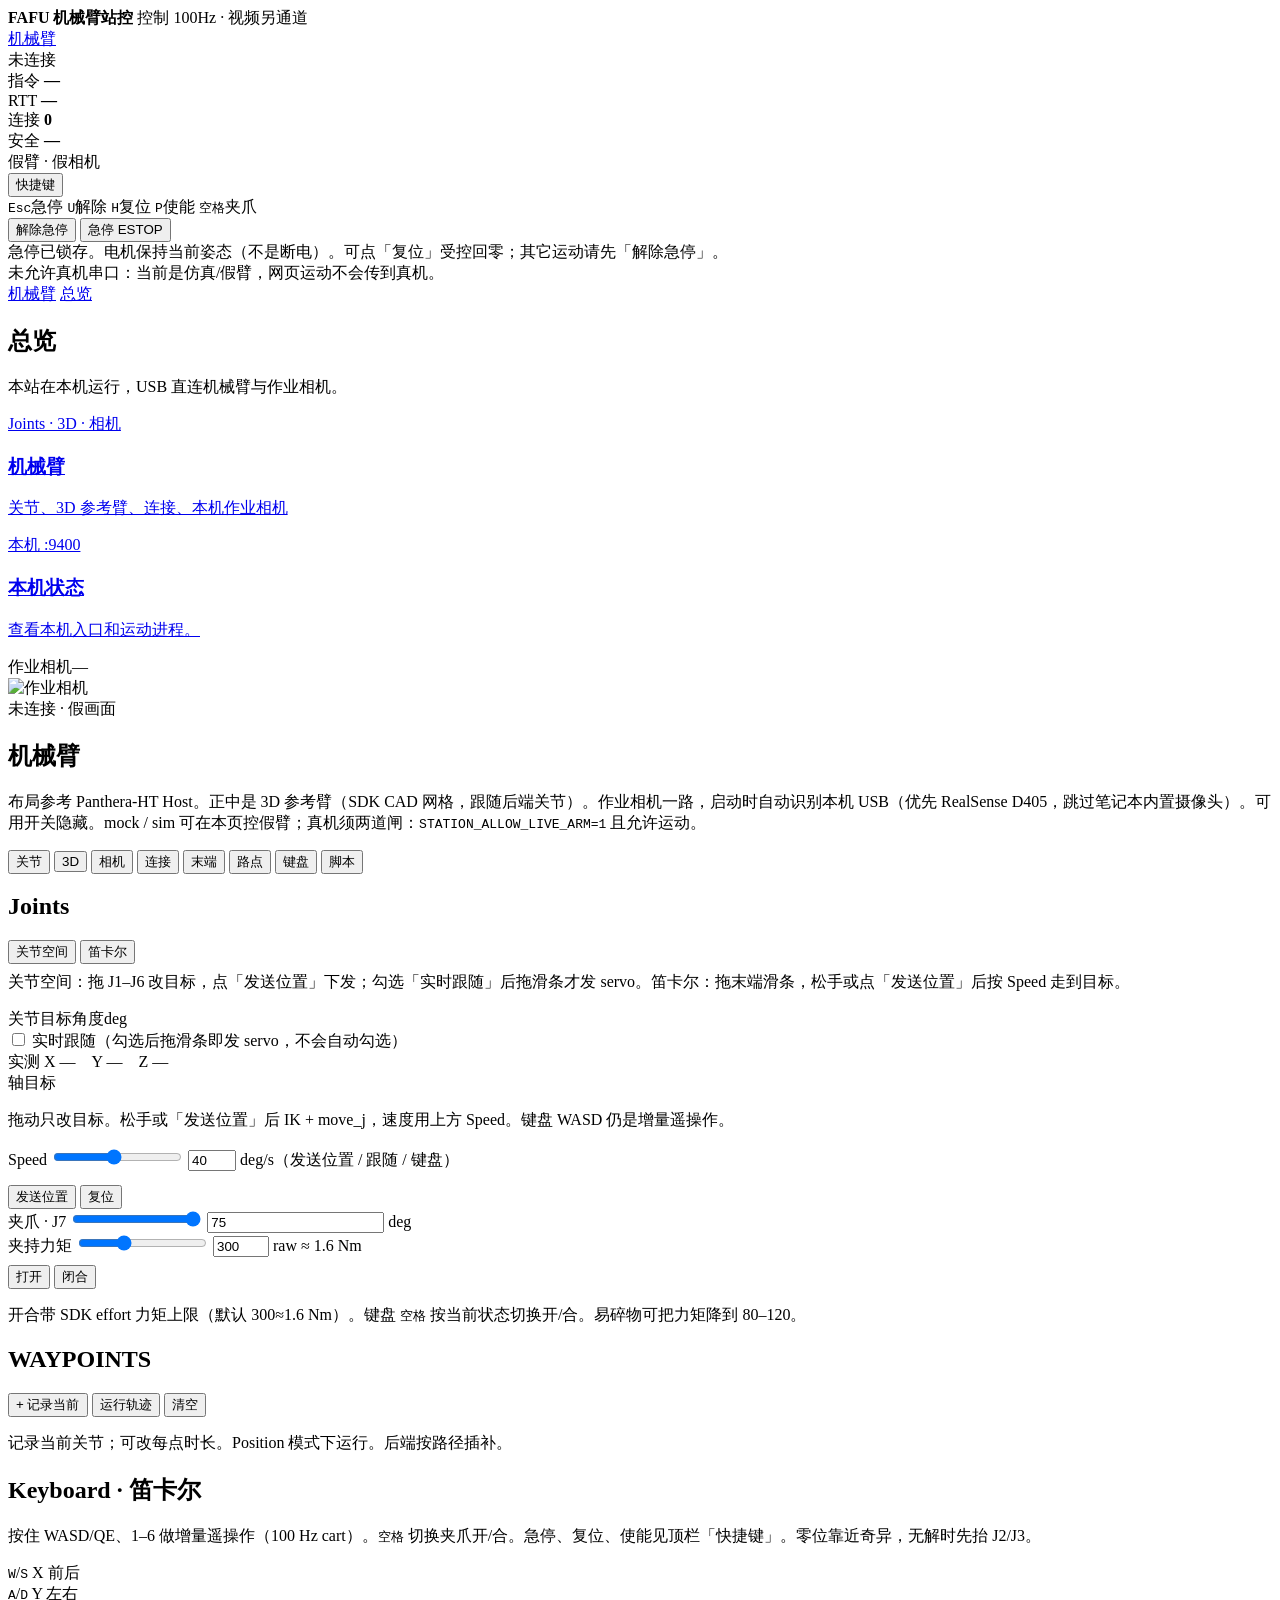
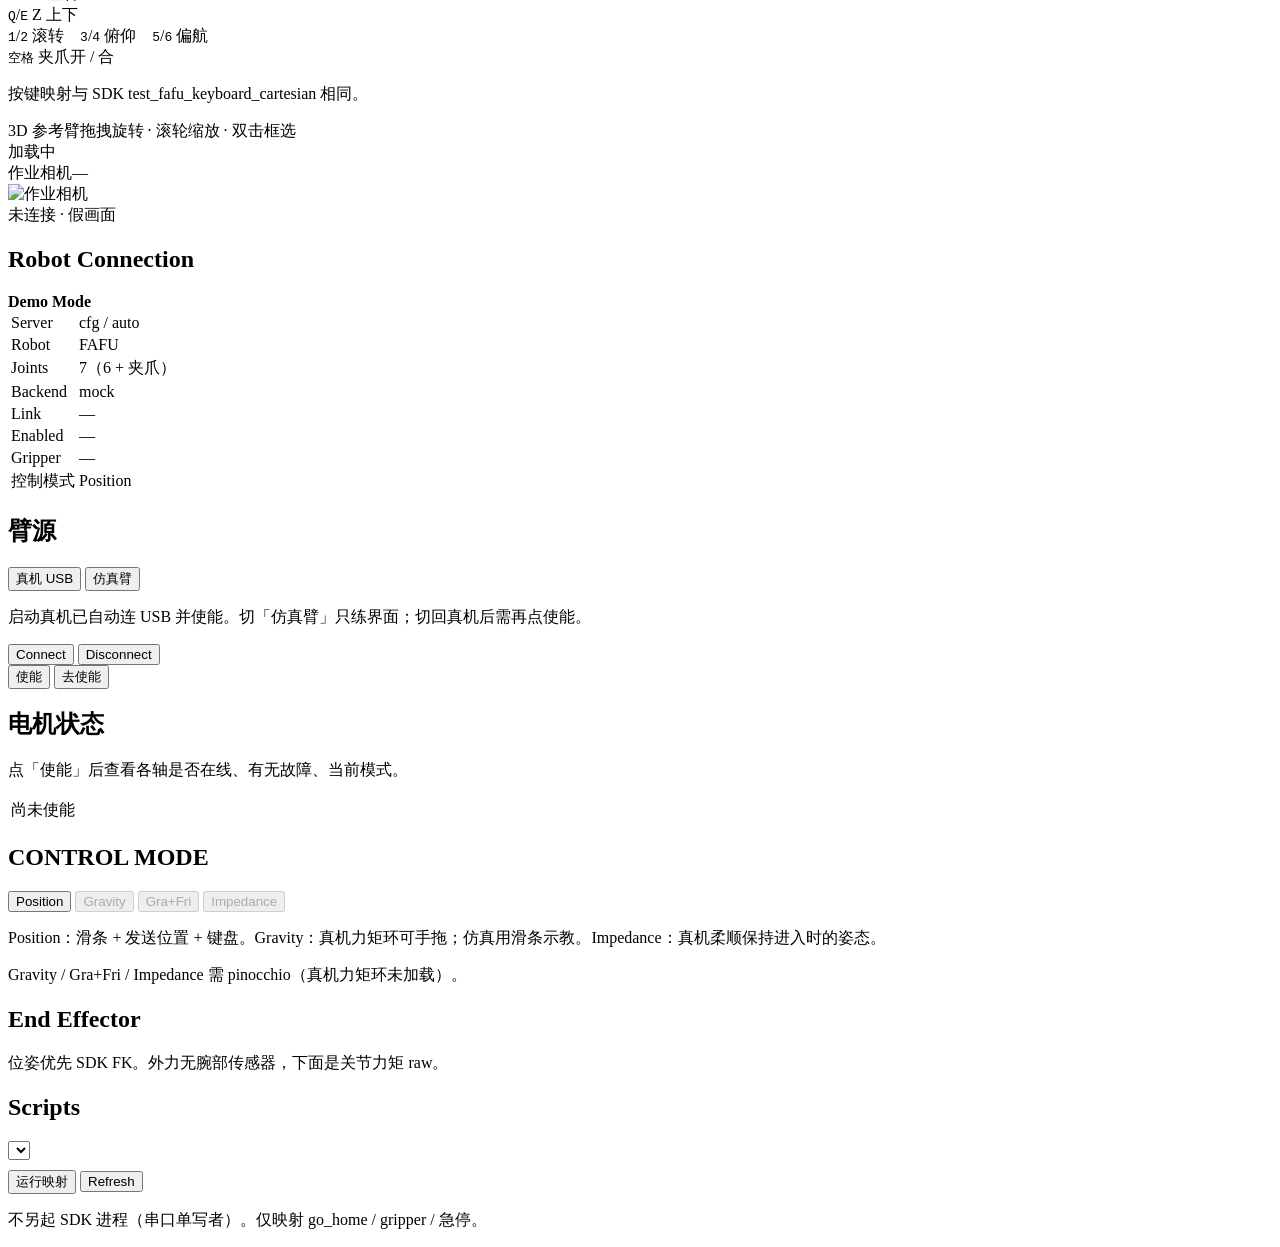
==== robot_station/web/static/index.html @ 142abe85 "Initial commit: FAFU arm station host" ====
<!DOCTYPE html>
<html lang="zh-CN">
<head>
  <meta charset="utf-8"/>
  <meta name="viewport" content="width=device-width, initial-scale=1"/>
  <title>FAFU 机械臂站控</title>
  <link rel="stylesheet" href="/static/css/app.css"/>
</head>
<body>
<div class="app" id="app">
  <div class="top">
    <div class="brand">
      <b>FAFU 机械臂站控</b>
      <span id="brandSub">控制 100Hz · 视频另通道</span>
    </div>
    <div class="page-jump" id="pageJump">
      <a href="#/arm" data-page="arm" class="on">机械臂</a>
    </div>
    <div class="leds">
      <div class="led"><span class="dot off" id="dotLink"></span> <span id="linkTxt">未连接</span></div>
      <div class="led">指令 <b id="hzTxt">—</b></div>
      <div class="led">RTT <b id="rttTxt">—</b></div>
      <div class="led">连接 <b id="cliTxt">0</b></div>
      <div class="led">安全 <b id="safeTxt">—</b></div>
      <div class="led"><span class="dot warn" id="mockDot"></span> <span id="mockTxt">假臂 · 假相机</span></div>
    </div>
    <div class="hotkeys" id="hotkeyBar">
      <button type="button" class="hotkey-toggle" id="btnHotkeys" aria-expanded="false" aria-controls="hotkeyPop">快捷键</button>
      <span class="hotkey-flash" id="hotkeyFlash" hidden></span>
      <div class="hotkey-chips" id="hotkeyChips">
        <span data-hot="estop"><kbd>Esc</kbd>急停</span>
        <span data-hot="clear"><kbd>U</kbd>解除</span>
        <span data-hot="home"><kbd>H</kbd>复位</span>
        <span data-hot="enable"><kbd>P</kbd>使能</span>
        <span data-hot="grip-toggle"><kbd>空格</kbd>夹爪</span>
      </div>
      <div class="hotkey-pop" id="hotkeyPop" hidden>
        <p class="hotkey-note">输入框打字时除 <kbd>Esc</kbd> 外不触发。笛卡尔键按住连续动；其余点一下即执行，顶栏会亮出当前指令。</p>
        <div class="hotkey-cols">
          <div>
            <h3>指令</h3>
            <ul class="hotkey-list">
              <li data-hot="estop"><span class="hot-keys"><kbd>Esc</kbd></span><span>急停（保持当前姿态）</span></li>
              <li data-hot="clear"><span class="hot-keys"><kbd>U</kbd></span><span>解除急停</span></li>
              <li data-hot="home"><span class="hot-keys"><kbd>H</kbd></span><span>复位回零</span></li>
              <li data-hot="send"><span class="hot-keys"><kbd>Enter</kbd></span><span>发送位置</span></li>
              <li data-hot="enable"><span class="hot-keys"><kbd>P</kbd></span><span>使能</span></li>
              <li data-hot="disable"><span class="hot-keys"><kbd>L</kbd></span><span>去使能</span></li>
              <li data-hot="grip-toggle"><span class="hot-keys"><kbd>空格</kbd></span><span>夹爪开 / 合（按当前状态切换）</span></li>
              <li data-hot="follow"><span class="hot-keys"><kbd>F</kbd></span><span>实时跟随开/关</span></li>
              <li data-hot="joint"><span class="hot-keys"><kbd>J</kbd></span><span>关节空间</span></li>
              <li data-hot="cartspace"><span class="hot-keys"><kbd>T</kbd></span><span>笛卡尔空间</span></li>
            </ul>
          </div>
          <div>
            <h3>笛卡尔遥操作（按住）</h3>
            <ul class="hotkey-list">
              <li data-hot="cart-move"><span class="hot-keys"><kbd>W</kbd><kbd>S</kbd></span><span>X 前后</span></li>
              <li data-hot="cart-move"><span class="hot-keys"><kbd>A</kbd><kbd>D</kbd></span><span>Y 左右</span></li>
              <li data-hot="cart-move"><span class="hot-keys"><kbd>Q</kbd><kbd>E</kbd></span><span>Z 上下</span></li>
              <li data-hot="cart-move"><span class="hot-keys"><kbd>1</kbd><kbd>2</kbd></span><span>滚转</span></li>
              <li data-hot="cart-move"><span class="hot-keys"><kbd>3</kbd><kbd>4</kbd></span><span>俯仰</span></li>
              <li data-hot="cart-move"><span class="hot-keys"><kbd>5</kbd><kbd>6</kbd></span><span>偏航</span></li>
            </ul>
          </div>
        </div>
      </div>
    </div>
    <button class="ok" type="button" id="btnClear" data-hot="clear" data-idle="解除急停">解除急停</button>
    <button class="danger estop" type="button" id="btnEstop" data-hot="estop" data-idle="急停 ESTOP">急停 ESTOP</button>
  </div>
  <div class="banner" id="estopBanner">急停已锁存。电机保持当前姿态（不是断电）。可点「复位」受控回零；其它运动请先「解除急停」。</div>
  <div class="banner collect on" id="collectBanner">未允许真机串口：当前是仿真/假臂，网页运动不会传到真机。</div>
  <nav class="navtabs" id="navTabs">
    <a href="#/arm" data-page="arm" class="on">机械臂</a>
    <a href="#/home" data-page="home">总览</a>
  </nav>
  <div class="wrap wide">
    <section class="page" id="page-home">
      <div class="page-head">
        <h1>总览</h1>
        <p id="homeHint">本站在本机运行，USB 直连机械臂与作业相机。</p>
      </div>
      <div class="metrics" id="homeMetrics"></div>
      <div class="tiles">
        <a class="tile" href="#/arm"><div class="tag">Joints · 3D · 相机</div><h3>机械臂</h3><p>关节、3D 参考臂、连接、本机作业相机</p></a>
        <a class="tile" href="/lab"><div class="tag">本机 :9400</div><h3>本机状态</h3><p>查看本机入口和运动进程。</p></a>
      </div>
      <div class="cams cams-home" style="margin-top:14px">
        <div class="cam-box"><header><span id="homeRole0">作业相机</span><span id="homeFps0">—</span></header>
          <div class="cam-stage"><img id="homeCam0" alt="作业相机"/><div class="cam-overlay js-cam-overlay">未连接 · 假画面</div></div>
        </div>
      </div>
    </section>

    <section class="page on" id="page-arm">
      <div class="page-head">
        <h1>机械臂</h1>
        <p>布局参考 Panthera-HT Host。正中是 3D 参考臂（SDK CAD 网格，跟随后端关节）。作业相机一路，启动时自动识别本机 USB（优先 RealSense D405，跳过笔记本内置摄像头）。可用开关隐藏。mock / sim 可在本页控假臂；真机须两道闸：<code>STATION_ALLOW_LIVE_ARM=1</code> 且允许运动。</p>
        <div class="host-toggles" id="hostToggles">
          <button type="button" class="on" data-panel="joints">关节</button>
          <button type="button" class="on" data-panel="twin">3D</button>
          <button type="button" class="on" data-panel="cams">相机</button>
          <button type="button" class="on" data-panel="conn">连接</button>
          <button type="button" class="on" data-panel="ee">末端</button>
          <button type="button" class="on" data-panel="wp">路点</button>
          <button type="button" class="on" data-panel="kb">键盘</button>
          <button type="button" data-panel="scripts">脚本</button>
        </div>
      </div>
      <div class="arm-workspace">
        <div class="arm-col">
          <div class="card joints-card" id="panel-joints">
            <h2>Joints</h2>
            <div class="mode-btns" id="spaceBtns">
              <button type="button" class="mode-btn active" data-space="joint" data-hot="joint">关节空间</button>
              <button type="button" class="mode-btn" data-space="cart" data-hot="cartspace">笛卡尔</button>
            </div>
            <p class="hint" id="spaceHint" style="margin-top:8px">关节空间：拖 J1–J6 改目标，点「发送位置」下发；勾选「实时跟随」后拖滑条才发 servo。笛卡尔：拖末端滑条，松手或点「发送位置」后按 Speed 走到目标。</p>
            <div class="space-panel" id="jointSpace">
              <div class="joint-head"><span>关节</span><span>目标角度</span><span>deg</span></div>
              <div id="jointList"></div>
              <label class="follow-row" data-hot="follow"><input type="checkbox" id="armFollow"/> 实时跟随（勾选后拖滑条即发 servo，不会自动勾选）</label>
            </div>
            <div class="space-panel off" id="cartSpace">
              <div class="cart-pose" id="cartPose">实测  X —　Y —　Z —</div>
              <div class="joint-head cart-head"><span>轴</span><span>目标</span><span></span><span></span></div>
              <div class="cart-list" id="cartList"></div>
              <p class="hint" id="kbPadHint">拖动只改目标。松手或「发送位置」后 IK + move_j，速度用上方 Speed。键盘 WASD 仍是增量遥操作。</p>
            </div>
            <div class="speed-row">
              <span>Speed</span>
              <input id="armSpeedRange" type="range" min="5" max="80" step="1" value="40"/>
              <input id="armSpeed" type="number" value="40" min="5" max="80" step="1"/>
              <span>deg/s（发送位置 / 跟随 / 键盘）</span>
            </div>
            <div class="row" style="margin-top:14px">
              <button class="primary" type="button" id="btnSendArm" data-hot="send" data-idle="发送位置">发送位置</button>
              <button type="button" id="btnHome" data-hot="home" data-idle="复位">复位</button>
            </div>
            <div class="grip-row">
              <span>夹爪 · J7</span>
              <input id="gripRange" type="range" min="8" max="75" step="0.5" value="75"/>
              <input id="gripDeg" type="number" step="0.5" value="75"/>
              <span>deg</span>
            </div>
            <div class="grip-row">
              <span>夹持力矩</span>
              <input id="gripEffortRange" type="range" min="50" max="800" step="10" value="300"/>
              <input id="gripEffort" type="number" min="50" max="800" step="10" value="300"/>
              <span id="gripEffortUnit">raw ≈ 1.6 Nm</span>
            </div>
            <div class="row" style="margin-top:8px">
              <button class="ok" type="button" id="btnGripOpen" data-hot="grip-open" data-idle="打开">打开</button>
              <button type="button" id="btnGripClose" data-hot="grip-close" data-idle="闭合">闭合</button>
            </div>
            <p class="hint">开合带 SDK effort 力矩上限（默认 300≈1.6 Nm）。键盘 <kbd>空格</kbd> 按当前状态切换开/合。易碎物可把力矩降到 80–120。</p>
            <p class="hint" id="armAck"></p>
          </div>
          <div class="card" id="panel-wp">
            <h2>WAYPOINTS</h2>
            <div class="row">
              <button type="button" id="btnWpAdd" data-idle="+ 记录当前">+ 记录当前</button>
              <button class="primary" type="button" id="btnWpRun" data-idle="运行轨迹">运行轨迹</button>
              <button type="button" id="btnWpClear" data-idle="清空">清空</button>
            </div>
            <ul class="wp-list" id="wpList"></ul>
            <p class="hint">记录当前关节；可改每点时长。Position 模式下运行。后端按路径插补。</p>
          </div>
          <div class="card" id="panel-kb">
            <h2>Keyboard · 笛卡尔</h2>
            <p class="hint" style="margin-top:0">按住 WASD/QE、1–6 做增量遥操作（100 Hz cart）。<kbd>空格</kbd> 切换夹爪开/合。急停、复位、使能见顶栏「快捷键」。零位靠近奇异，无解时先抬 J2/J3。</p>
            <div class="kb-map">
              <div><kbd>W</kbd>/<kbd>S</kbd> X 前后</div>
              <div><kbd>A</kbd>/<kbd>D</kbd> Y 左右</div>
              <div><kbd>Q</kbd>/<kbd>E</kbd> Z 上下</div>
              <div><kbd>1</kbd>/<kbd>2</kbd> 滚转　<kbd>3</kbd>/<kbd>4</kbd> 俯仰　<kbd>5</kbd>/<kbd>6</kbd> 偏航</div>
              <div><kbd>空格</kbd> 夹爪开 / 合</div>
            </div>
            <p class="hint" id="kbAck">按键映射与 SDK test_fafu_keyboard_cartesian 相同。</p>
          </div>
        </div>
        <div class="arm-col arm-stage" id="panel-stage">
          <div class="twin-box" id="panel-twin">
            <header><span>3D 参考臂</span><span>拖拽旋转 · 滚轮缩放 · 双击框选</span></header>
            <div class="twin-stage" id="arm3dHost">
              <div class="cam-overlay" id="arm3dOverlay">加载中</div>
            </div>
          </div>
          <div class="cams cams-mini" id="panel-cams">
            <div class="cam-box cam-hero">
              <header><span id="camRole0">作业相机</span><span id="camFps0">—</span></header>
              <div class="cam-stage"><img id="cam0" alt="作业相机"/><div class="cam-overlay js-cam-overlay">未连接 · 假画面</div></div>
            </div>
          </div>
        </div>
        <div class="arm-col">
          <div class="card conn-card" id="panel-conn">
            <h2>Robot Connection</h2>
            <div class="conn-status">
              <span class="status-dot connected" id="armDot"></span>
              <b id="armModeBadge">Demo Mode</b>
            </div>
            <table class="conn-table">
              <tr><td>Server</td><td id="armServerUrl">cfg / auto</td></tr>
              <tr><td>Robot</td><td id="armRobotName">FAFU</td></tr>
              <tr><td>Joints</td><td>7（6 + 夹爪）</td></tr>
              <tr><td>Backend</td><td id="armBackend">mock</td></tr>
              <tr><td>Link</td><td id="armLinkTxt">—</td></tr>
              <tr><td>Enabled</td><td id="armEnabled">—</td></tr>
              <tr><td>Gripper</td><td id="armGripTxt">—</td></tr>
              <tr><td>控制模式</td><td id="armCtrlMode">Position</td></tr>
            </table>
            <h2>臂源</h2>
            <div class="mode-btns" id="armSrcBtns">
              <button type="button" class="mode-btn" data-arm-src="fafu" id="btnArmLive" data-idle="真机 USB">真机 USB</button>
              <button type="button" class="mode-btn" data-arm-src="sim" id="btnArmSim" data-idle="仿真臂">仿真臂</button>
            </div>
            <p class="hint" id="armSrcHint">启动真机已自动连 USB 并使能。切「仿真臂」只练界面；切回真机后需再点使能。</p>
            <div class="mode-btns" id="linkBtns">
              <button type="button" class="mode-btn" id="btnArmConnect" data-hot="connect" data-idle="Connect">Connect</button>
              <button type="button" class="mode-btn" id="btnArmDisconnect" data-hot="disconnect" data-idle="Disconnect">Disconnect</button>
            </div>
            <div class="mode-btns" id="powerBtns">
              <button type="button" class="mode-btn" id="btnArmEnable" data-hot="enable" data-idle="使能">使能</button>
              <button type="button" class="mode-btn" id="btnArmDisable" data-hot="disable" data-idle="去使能">去使能</button>
            </div>
            <p class="hint" id="connAck"></p>
            <div class="motor-panel" id="motorPanel">
              <h2>电机状态</h2>
              <p class="hint" id="motorHint" style="margin-top:0">点「使能」后查看各轴是否在线、有无故障、当前模式。</p>
              <table class="conn-table motor-table" id="motorTable">
                <tr><td colspan="4">尚未使能</td></tr>
              </table>
            </div>
            <h2>CONTROL MODE</h2>
            <div class="mode-btns" id="modeBtns">
              <button type="button" class="mode-btn active" data-mode="Position">Position</button>
              <button type="button" class="mode-btn" data-mode="Gravity" disabled title="Gravity：需 pinocchio（真机力矩环未加载）">Gravity</button>
              <button type="button" class="mode-btn" data-mode="Gra+Fri" disabled title="Gra+Fri：需 pinocchio（真机力矩环未加载）">Gra+Fri</button>
              <button type="button" class="mode-btn" data-mode="Impedance" disabled title="Impedance：需 pinocchio（真机力矩环未加载）">Impedance</button>
            </div>
            <p class="hint" id="modeHint">Position：滑条 + 发送位置 + 键盘。Gravity：真机力矩环可手拖；仿真用滑条示教。Impedance：真机柔顺保持进入时的姿态。</p>
            <p class="hint tone-warn" id="modeCapHint">Gravity / Gra+Fri / Impedance 需 pinocchio（真机力矩环未加载）。</p>
          </div>
          <div class="card" id="panel-ee">
            <h2>End Effector</h2>
            <div class="kv" id="eeKv"></div>
            <p class="hint">位姿优先 SDK FK。外力无腕部传感器，下面是关节力矩 raw。</p>
          </div>
          <div class="card off" id="panel-scripts">
            <h2>Scripts</h2>
            <select id="scriptSel"></select>
            <div class="row" style="margin-top:10px">
              <button class="primary" type="button" id="btnScriptRun" data-idle="运行映射">运行映射</button>
              <button type="button" id="btnScriptRefresh" data-idle="Refresh">Refresh</button>
            </div>
            <p class="hint" id="scriptAck">不另起 SDK 进程（串口单写者）。仅映射 go_home / gripper / 急停。</p>
          </div>
          <div class="kv" id="armKv"></div>
        </div>
      </div>
    </section>
  </div>
</div>
<script src="/static/vendor/three.min.js"></script>
<script src="/static/js/arm3d.js"></script>
<script src="/static/js/app.js"></script>
</body>
</html>
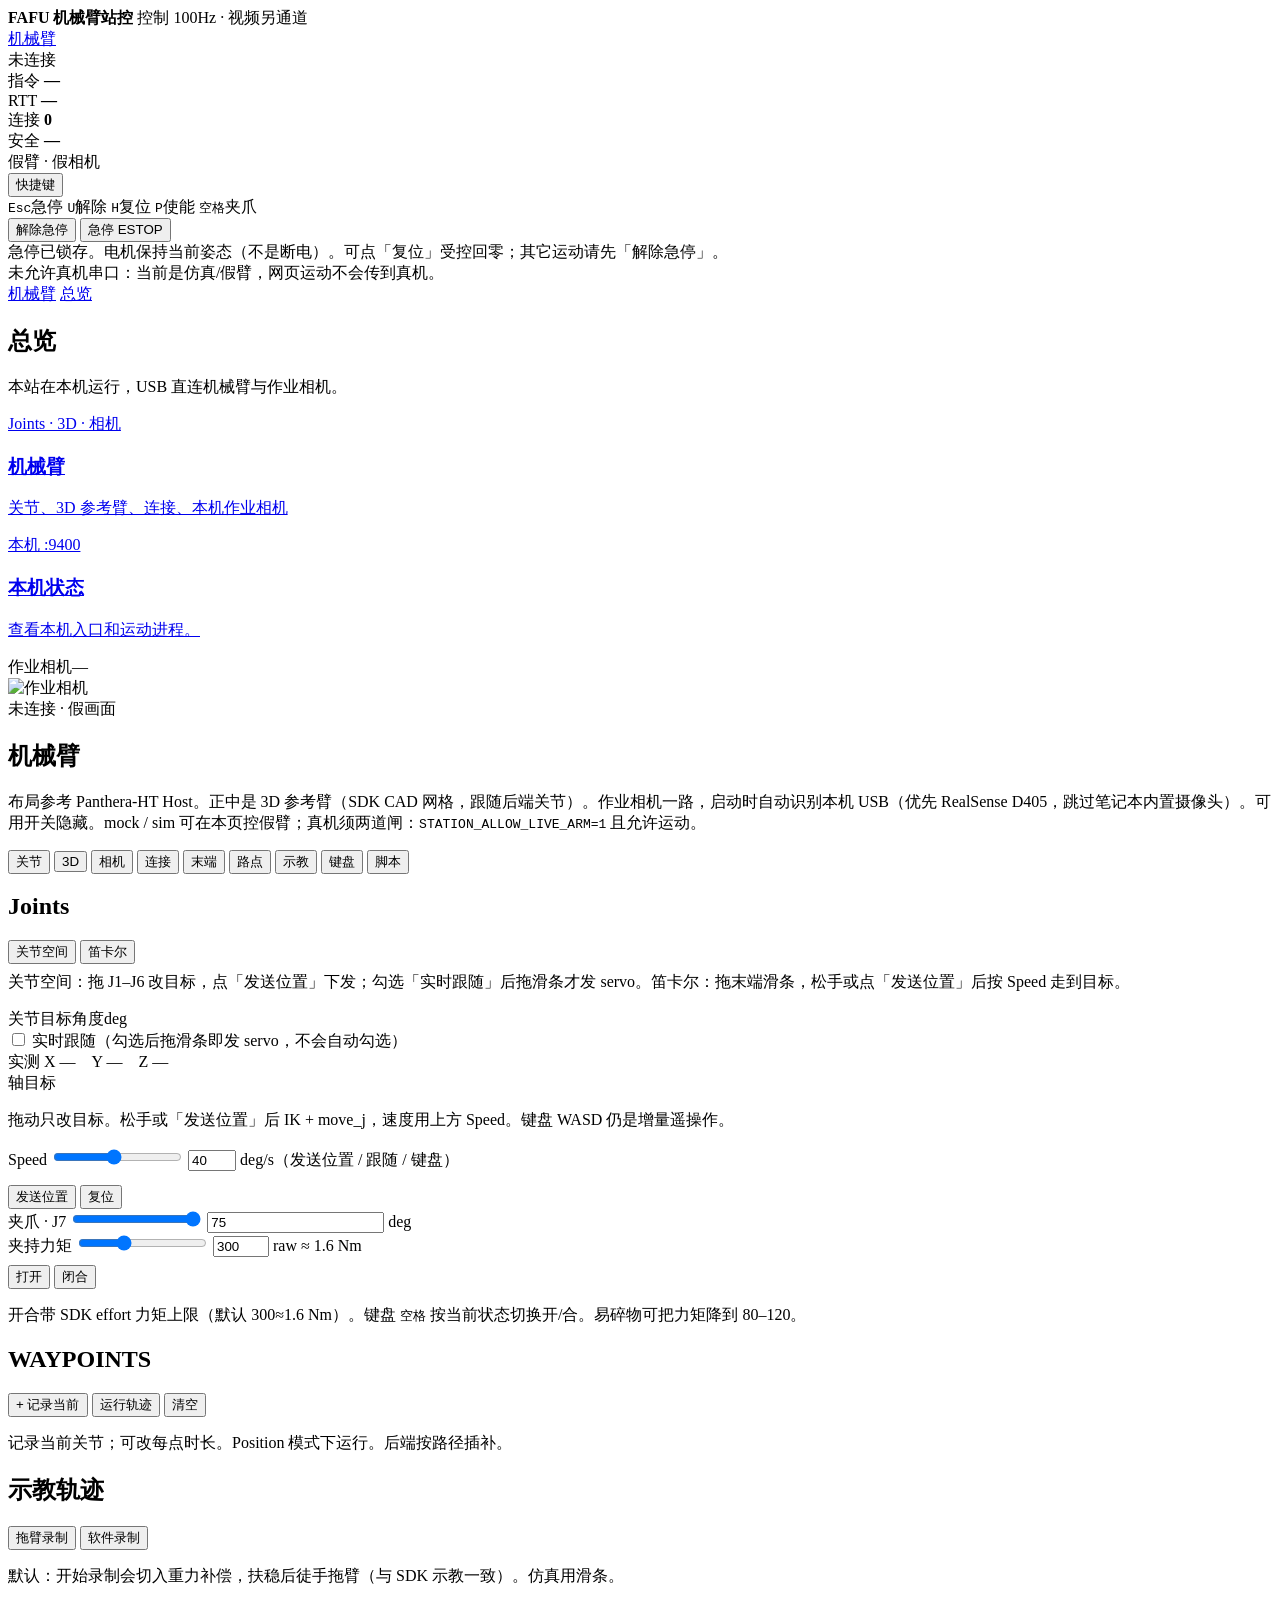
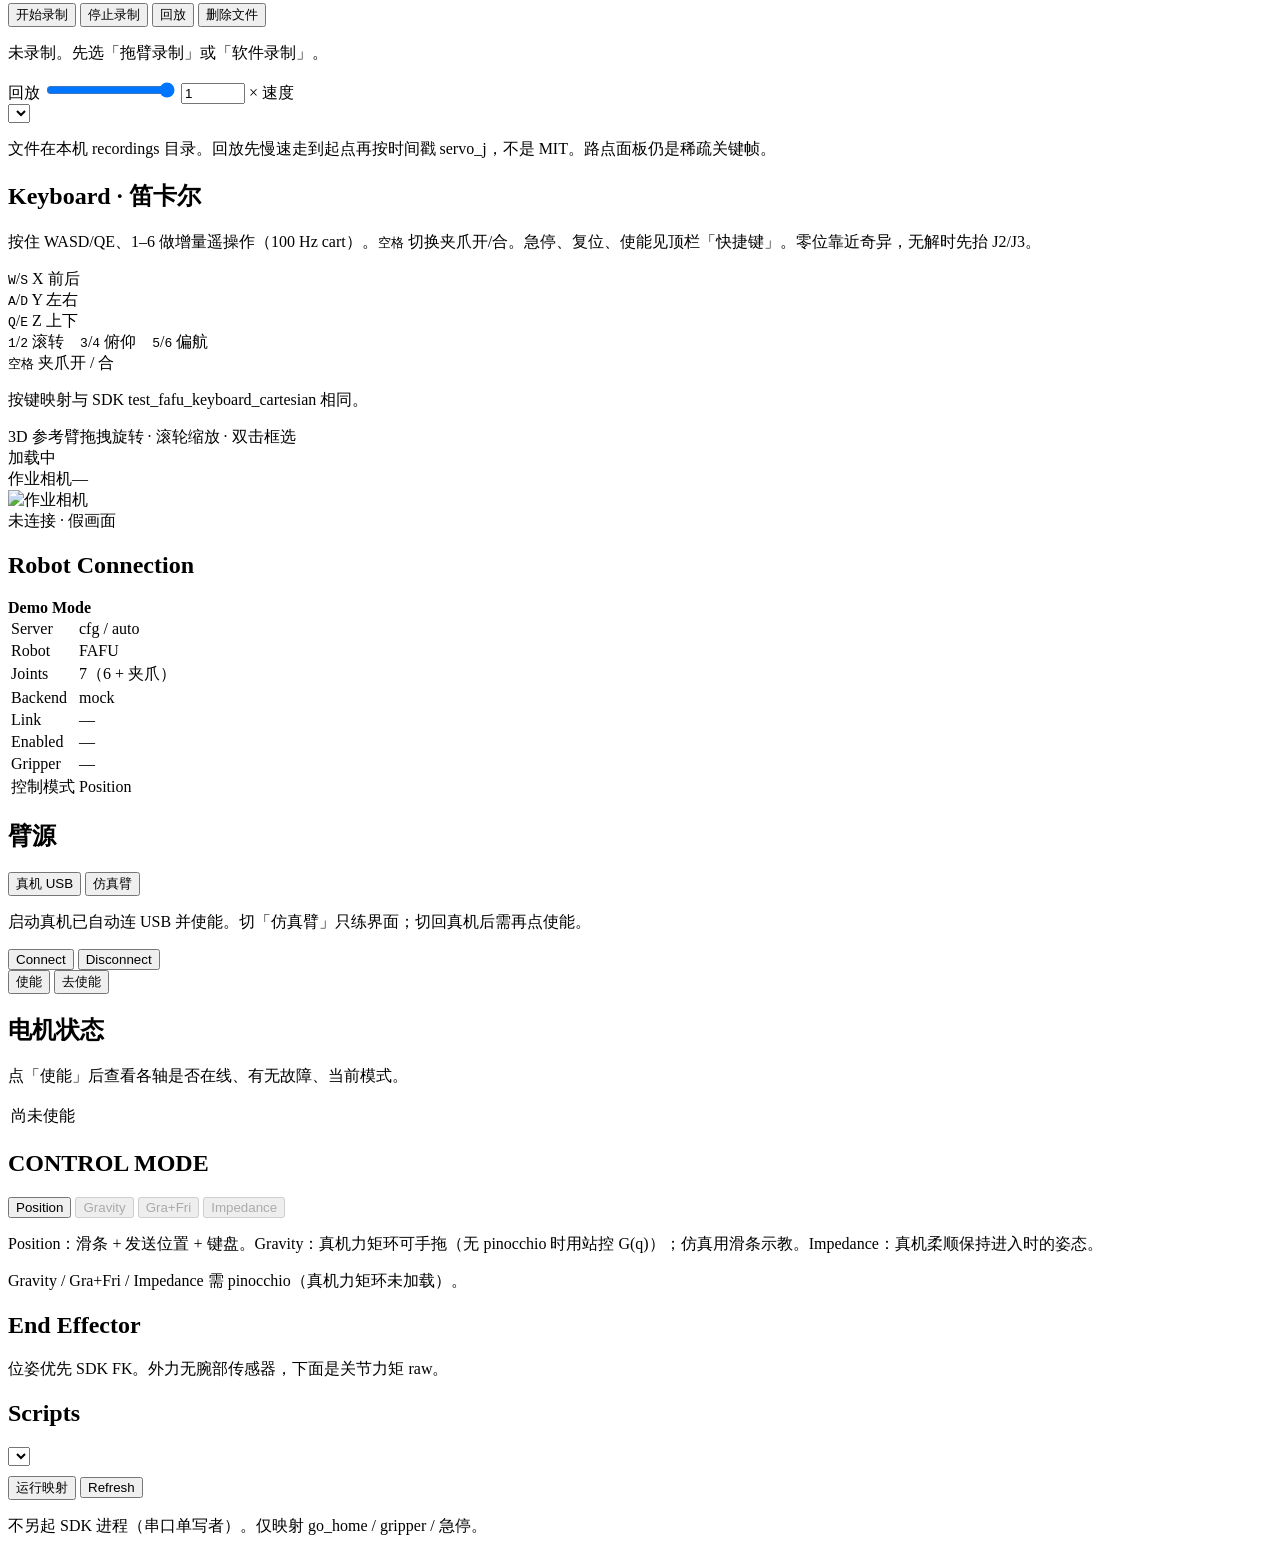
==== commit 2fbec9c6: "feat: 增强机械臂控制与轨迹规划，更新文档与界面" ====
--- a/robot_station/web/static/index.html
+++ b/robot_station/web/static/index.html
@@ -104,6 +104,7 @@
           <button type="button" class="on" data-panel="conn">连接</button>
           <button type="button" class="on" data-panel="ee">末端</button>
           <button type="button" class="on" data-panel="wp">路点</button>
+          <button type="button" class="on" data-panel="traj">示教</button>
           <button type="button" class="on" data-panel="kb">键盘</button>
           <button type="button" data-panel="scripts">脚本</button>
         </div>
@@ -166,6 +167,29 @@
             </div>
             <ul class="wp-list" id="wpList"></ul>
             <p class="hint">记录当前关节；可改每点时长。Position 模式下运行。后端按路径插补。</p>
+          </div>
+          <div class="card" id="panel-traj">
+            <h2>示教轨迹</h2>
+            <div class="mode-btns" id="trajTeachBtns">
+              <button type="button" class="mode-btn active" data-traj-teach="drag">拖臂录制</button>
+              <button type="button" class="mode-btn" data-traj-teach="soft">软件录制</button>
+            </div>
+            <p class="hint" id="trajTeachHint">默认：开始录制会切入重力补偿，扶稳后徒手拖臂（与 SDK 示教一致）。仿真用滑条。</p>
+            <div class="row">
+              <button type="button" id="btnRecStart" data-idle="开始录制">开始录制</button>
+              <button type="button" id="btnRecStop" data-idle="停止录制">停止录制</button>
+              <button class="primary" type="button" id="btnReplay" data-idle="回放">回放</button>
+              <button type="button" id="btnRecDelete" data-idle="删除文件">删除文件</button>
+            </div>
+            <p class="hint" id="trajStatus">未录制。先选「拖臂录制」或「软件录制」。</p>
+            <div class="speed-row">
+              <span>回放</span>
+              <input id="trajRateRange" type="range" min="0.5" max="1" step="0.05" value="1"/>
+              <input id="trajRate" type="number" value="1" min="0.5" max="1" step="0.05"/>
+              <span>× 速度</span>
+            </div>
+            <select id="trajFile"></select>
+            <p class="hint">文件在本机 recordings 目录。回放先慢速走到起点再按时间戳 servo_j，不是 MIT。路点面板仍是稀疏关键帧。</p>
           </div>
           <div class="card" id="panel-kb">
             <h2>Keyboard · 笛卡尔</h2>
@@ -240,7 +264,7 @@
               <button type="button" class="mode-btn" data-mode="Gra+Fri" disabled title="Gra+Fri：需 pinocchio（真机力矩环未加载）">Gra+Fri</button>
               <button type="button" class="mode-btn" data-mode="Impedance" disabled title="Impedance：需 pinocchio（真机力矩环未加载）">Impedance</button>
             </div>
-            <p class="hint" id="modeHint">Position：滑条 + 发送位置 + 键盘。Gravity：真机力矩环可手拖；仿真用滑条示教。Impedance：真机柔顺保持进入时的姿态。</p>
+            <p class="hint" id="modeHint">Position：滑条 + 发送位置 + 键盘。Gravity：真机力矩环可手拖（无 pinocchio 时用站控 G(q)）；仿真用滑条示教。Impedance：真机柔顺保持进入时的姿态。</p>
             <p class="hint tone-warn" id="modeCapHint">Gravity / Gra+Fri / Impedance 需 pinocchio（真机力矩环未加载）。</p>
           </div>
           <div class="card" id="panel-ee">
